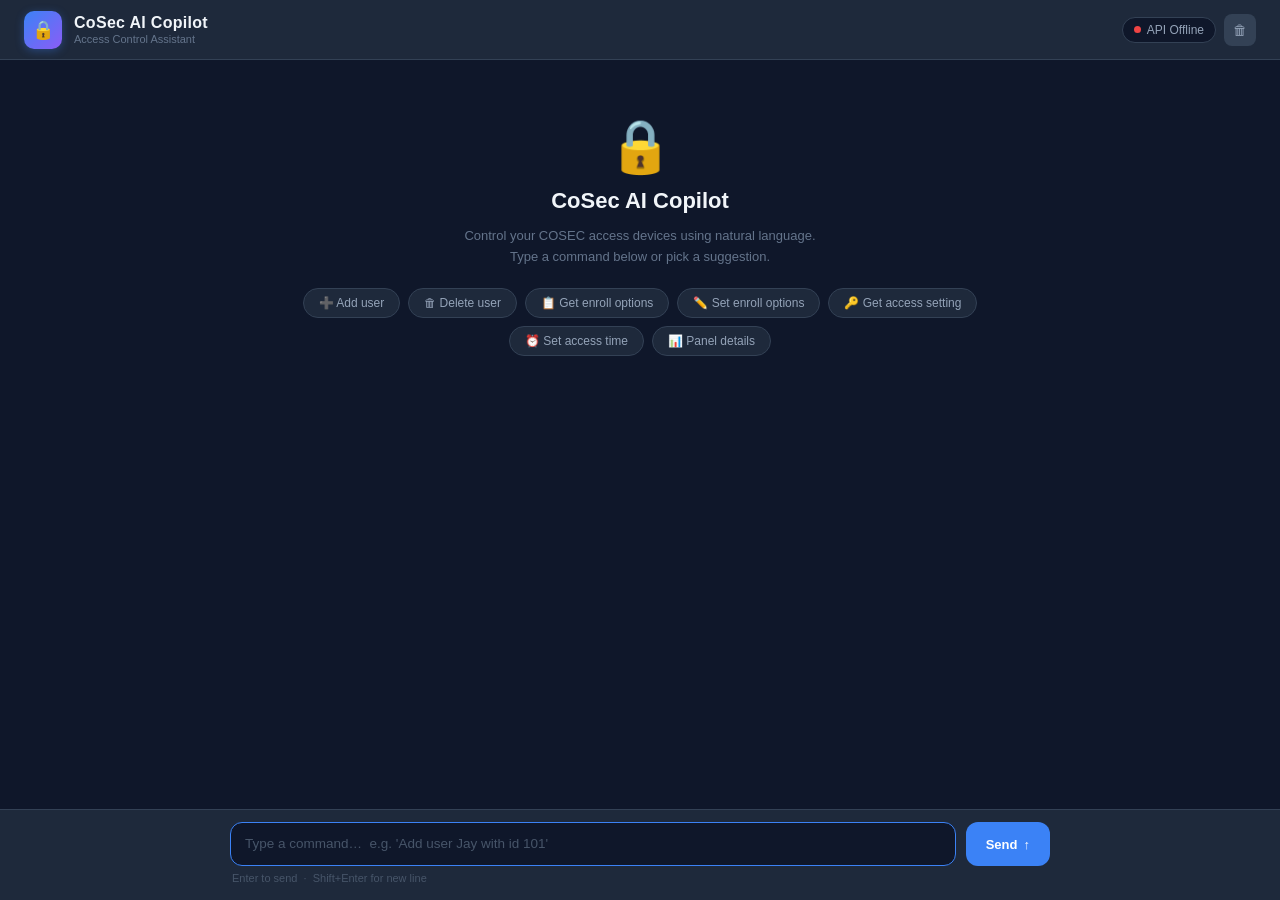
==== frontend/index.html @ 63bb8987 "add fronted logic seperate" ====
<!DOCTYPE html>
<html lang="en">
<head>
  <meta charset="UTF-8" />
  <meta name="viewport" content="width=device-width, initial-scale=1.0" />
  <title>CoSec AI Copilot</title>
  <link rel="stylesheet" href="css/app.css" />
</head>
<body>

<!-- ── HEADER ── -->
<div class="header">
  <div class="header-left">
    <div class="logo">🔒</div>
    <div>
      <div class="header-title">CoSec AI Copilot</div>
      <div class="header-sub">Access Control Assistant</div>
    </div>
  </div>
  <div class="header-right">
    <div class="badge" id="pendingBadge" style="display:none">
      <div class="dot pending-dot"></div>
      <span>Awaiting answer</span>
    </div>
    <div class="badge" id="apiBadge">
      <div class="dot pulse" id="apiDot"></div>
      <span id="apiText">Connecting…</span>
    </div>
    <button class="icon-btn" title="Clear chat" onclick="clearChat()">🗑</button>
  </div>
</div>

<!-- ── CHAT ── -->
<div class="chat-wrap" id="chatWrap">
  <div class="chat-inner" id="chatInner">

    <!-- Welcome screen (removed by ui.js on first message) -->
    <div class="welcome" id="welcome">
      <div class="welcome-icon">🔒</div>
      <div class="welcome-title">CoSec AI Copilot</div>
      <div class="welcome-desc">
        Control your COSEC access devices using natural language.
        Type a command below or pick a suggestion.
      </div>
      <div class="chips">
        <div class="chip" onclick="sendSuggestion('Add user Jay with id 101')">➕ Add user</div>
        <div class="chip" onclick="sendSuggestion('Delete user with id 5')">🗑 Delete user</div>
        <div class="chip" onclick="sendSuggestion('Get enroll options')">📋 Get enroll options</div>
        <div class="chip" onclick="sendSuggestion('Set enroll finger count to 3')">✏️ Set enroll options</div>
        <div class="chip" onclick="sendSuggestion('Get access setting')">🔑 Get access setting</div>
        <div class="chip" onclick="sendSuggestion('Set access setting work start at 9 00')">⏰ Set access time</div>
        <div class="chip" onclick="sendSuggestion('Get panel details')">📊 Panel details</div>
      </div>
    </div>

  </div>
</div>

<!-- ── INPUT ── -->
<div class="input-area">
  <div class="input-inner">
    <div class="pending-banner" id="pendingBanner">
      ⏳ <strong>Follow-up:</strong> type your answer — or type a new command to start fresh
    </div>
    <div class="input-row">
      <div class="textarea-wrap">
        <textarea
          id="inputBox"
          rows="1"
          placeholder="Type a command…  e.g. 'Add user Jay with id 101'"
          onkeydown="handleKey(event)"
          oninput="resize(this)"
        ></textarea>
      </div>
      <button class="send-btn" id="sendBtn" onclick="sendMessage()">
        Send <span>↑</span>
      </button>
    </div>
    <div class="hint-row">
      <span>Enter to send &nbsp;·&nbsp; Shift+Enter for new line</span>
      <span id="charCount"></span>
    </div>
  </div>
</div>

<!-- Load order matters: config → api → ui → app -->
<script src="js/config.js"></script>
<script src="js/api.js"></script>
<script src="js/ui.js"></script>
<script src="js/app.js"></script>

</body>
</html>
---- frontend/css/app.css ----
*, *::before, *::after { margin: 0; padding: 0; box-sizing: border-box; }

:root {
  --bg:       #0f172a;
  --surface:  #1e293b;
  --border:   #334155;
  --muted:    #475569;
  --subtle:   #64748b;
  --text:     #e2e8f0;
  --text-dim: #94a3b8;
  --blue:     #3b82f6;
  --blue-dark:#2563eb;
  --green:    #22c55e;
  --red:      #ef4444;
  --amber:    #f59e0b;
  --orange:   #f97316;
  --purple:   #8b5cf6;
}

body {
  font-family: -apple-system, BlinkMacSystemFont, 'Segoe UI', Roboto, 'Helvetica Neue', sans-serif;
  background: var(--bg);
  color: var(--text);
  height: 100vh;
  display: flex;
  flex-direction: column;
  overflow: hidden;
}

/* ── HEADER ── */
.header {
  background: var(--surface);
  border-bottom: 1px solid var(--border);
  padding: 0 24px;
  height: 60px;
  display: flex;
  align-items: center;
  justify-content: space-between;
  flex-shrink: 0;
  z-index: 10;
}

.header-left { display: flex; align-items: center; gap: 12px; }

.logo {
  width: 38px; height: 38px;
  background: linear-gradient(135deg, var(--blue), var(--purple));
  border-radius: 10px;
  display: flex; align-items: center; justify-content: center;
  font-size: 18px;
  box-shadow: 0 2px 8px rgba(59,130,246,.35);
}

.header-title   { font-size: 16px; font-weight: 700; color: #f1f5f9; letter-spacing: .3px; }
.header-sub     { font-size: 11px; color: var(--subtle); margin-top: 1px; }

.header-right   { display: flex; align-items: center; gap: 8px; }

.badge {
  display: flex; align-items: center; gap: 6px;
  background: var(--bg);
  border: 1px solid var(--border);
  border-radius: 20px;
  padding: 5px 11px;
  font-size: 12px;
  font-weight: 500;
  color: var(--text-dim);
  white-space: nowrap;
}

.dot {
  width: 7px; height: 7px; border-radius: 50%;
  background: var(--green);
  flex-shrink: 0;
}
.dot.pulse { animation: pulse 2s ease-in-out infinite; }
.dot.offline { background: var(--red); animation: none; }
.dot.pending-dot { background: var(--amber); animation: pulse 1.2s ease-in-out infinite; }

@keyframes pulse { 0%,100%{opacity:1} 50%{opacity:.3} }

.icon-btn {
  background: var(--border);
  border: none;
  color: var(--text-dim);
  width: 32px; height: 32px;
  border-radius: 8px;
  cursor: pointer;
  font-size: 14px;
  display: flex; align-items: center; justify-content: center;
  transition: background .15s, color .15s;
}
.icon-btn:hover { background: var(--muted); color: var(--text); }

/* ── CHAT AREA ── */
.chat-wrap {
  flex: 1;
  overflow-y: auto;
  padding: 20px 0;
  display: flex;
  flex-direction: column;
}

.chat-wrap::-webkit-scrollbar { width: 4px; }
.chat-wrap::-webkit-scrollbar-track { background: transparent; }
.chat-wrap::-webkit-scrollbar-thumb { background: var(--border); border-radius: 2px; }

.chat-inner {
  width: 100%;
  max-width: 820px;
  margin: 0 auto;
  padding: 0 20px;
  display: flex;
  flex-direction: column;
  gap: 14px;
}

/* ── WELCOME ── */
.welcome {
  flex: 1;
  display: flex;
  flex-direction: column;
  align-items: center;
  justify-content: center;
  text-align: center;
  padding: 40px 20px;
  gap: 12px;
}

.welcome-icon { font-size: 52px; line-height: 1; margin-bottom: 4px; }
.welcome-title { font-size: 22px; font-weight: 700; color: #f1f5f9; }
.welcome-desc  { font-size: 13px; color: var(--subtle); max-width: 380px; line-height: 1.6; }

.chips { display: flex; flex-wrap: wrap; gap: 8px; justify-content: center; margin-top: 8px; }

.chip {
  background: var(--surface);
  border: 1px solid var(--border);
  border-radius: 20px;
  padding: 7px 15px;
  font-size: 12px;
  color: var(--text-dim);
  cursor: pointer;
  transition: all .2s;
  user-select: none;
}
.chip:hover { border-color: var(--blue); color: var(--blue); background: rgba(59,130,246,.08); }

/* ── MESSAGES ── */
.msg-row {
  display: flex;
  gap: 10px;
  animation: fadeUp .2s ease;
}
@keyframes fadeUp { from{opacity:0;transform:translateY(8px)} to{opacity:1;transform:none} }

.msg-row.user { flex-direction: row-reverse; align-self: flex-end; max-width: 75%; }
.msg-row.bot  { align-self: flex-start; max-width: 85%; }

.av {
  width: 32px; height: 32px; border-radius: 9px;
  flex-shrink: 0; display: flex; align-items: center;
  justify-content: center; font-size: 15px; font-weight: 700;
  align-self: flex-end;
}
.av.bot  { background: linear-gradient(135deg, var(--blue), var(--purple)); box-shadow: 0 2px 6px rgba(59,130,246,.3); }
.av.user { background: var(--border); color: var(--text-dim); font-size: 12px; }

.msg-body { display: flex; flex-direction: column; gap: 3px; min-width: 0; }

.bubble {
  padding: 10px 14px;
  border-radius: 14px;
  font-size: 13.5px;
  line-height: 1.65;
  word-break: break-word;
}

.bubble.user {
  background: var(--blue);
  color: #fff;
  border-bottom-right-radius: 4px;
}

.bubble.bot {
  background: var(--surface);
  color: var(--text);
  border: 1px solid var(--border);
  border-bottom-left-radius: 4px;
}

.bubble.bot.success         { border-left: 3px solid var(--green); }
.bubble.bot.error           { border-left: 3px solid var(--red); }
.bubble.bot.need_input      { border-left: 3px solid var(--amber); }
.bubble.bot.partial_success { border-left: 3px solid var(--orange); }

.ts { font-size: 10.5px; color: var(--muted); padding: 0 2px; }
.msg-row.user .ts { text-align: right; }

/* API pill */
.api-row { display: flex; flex-wrap: wrap; gap: 6px; margin-top: 7px; }

.api-pill {
  display: inline-flex; align-items: center; gap: 5px;
  background: var(--bg);
  border: 1px solid var(--border);
  border-radius: 6px;
  padding: 3px 8px;
  font-size: 11px;
  font-family: 'SF Mono', 'Fira Code', 'Courier New', monospace;
  color: var(--subtle);
  word-break: break-all;
}
.api-pill.mock { border-color: rgba(245,158,11,.4); color: var(--amber); }
.api-pill.real { border-color: rgba(34,197,94,.4);  color: var(--green); }

/* Missing fields */
.missing-row { display: flex; flex-wrap: wrap; gap: 5px; margin-top: 6px; align-items: center; }
.missing-label { font-size: 11px; color: var(--subtle); }
.field-tag {
  background: var(--bg);
  border: 1px solid var(--border);
  border-radius: 4px;
  padding: 1px 7px;
  font-family: 'SF Mono','Fira Code','Courier New',monospace;
  font-size: 11px;
  color: var(--amber);
}

/* Typing indicator */
.typing-row { align-self: flex-start; display: flex; gap: 10px; }
.typing-bubble {
  background: var(--surface);
  border: 1px solid var(--border);
  border-radius: 14px;
  border-bottom-left-radius: 4px;
  padding: 12px 16px;
  display: flex; gap: 5px; align-items: center;
}
.tdot {
  width: 6px; height: 6px; border-radius: 50%;
  background: var(--subtle);
  animation: tdot 1.2s infinite;
}
.tdot:nth-child(2) { animation-delay: .2s; }
.tdot:nth-child(3) { animation-delay: .4s; }
@keyframes tdot { 0%,60%,100%{transform:translateY(0)} 30%{transform:translateY(-5px)} }

/* Date separator */
.date-sep {
  text-align: center;
  font-size: 11px;
  color: var(--muted);
  position: relative;
  margin: 4px 0;
}
.date-sep::before, .date-sep::after {
  content: '';
  position: absolute;
  top: 50%;
  width: calc(50% - 52px);
  height: 1px;
  background: var(--border);
}
.date-sep::before { left: 0; }
.date-sep::after  { right: 0; }

/* ── PENDING BANNER ── */
.pending-banner {
  display: none;
  align-items: center;
  gap: 8px;
  background: rgba(245,158,11,.08);
  border: 1px solid rgba(245,158,11,.25);
  border-radius: 8px;
  padding: 7px 14px;
  font-size: 12px;
  color: var(--amber);
  margin-bottom: 8px;
}
.pending-banner.visible { display: flex; }

/* ── INPUT AREA ── */
.input-area {
  background: var(--surface);
  border-top: 1px solid var(--border);
  padding: 12px 20px 16px;
  flex-shrink: 0;
}

.input-inner {
  max-width: 820px;
  margin: 0 auto;
}

.input-row {
  display: flex;
  gap: 10px;
  align-items: flex-end;
}

.textarea-wrap { flex: 1; position: relative; }

textarea {
  width: 100%;
  background: var(--bg);
  border: 1px solid var(--border);
  border-radius: 12px;
  padding: 11px 14px;
  color: var(--text);
  font-size: 13.5px;
  font-family: inherit;
  resize: none;
  outline: none;
  min-height: 44px;
  max-height: 120px;
  line-height: 1.5;
  transition: border-color .2s;
  display: block;
}
textarea:focus { border-color: var(--blue); }
textarea::placeholder { color: var(--muted); }

.send-btn {
  background: var(--blue);
  color: #fff;
  border: none;
  border-radius: 12px;
  padding: 0 20px;
  height: 44px;
  font-size: 13px;
  font-weight: 600;
  cursor: pointer;
  white-space: nowrap;
  transition: background .15s, transform .1s, box-shadow .15s;
  display: flex; align-items: center; gap: 6px;
  flex-shrink: 0;
}
.send-btn:hover:not(:disabled) {
  background: var(--blue-dark);
  box-shadow: 0 4px 14px rgba(59,130,246,.35);
  transform: translateY(-1px);
}
.send-btn:disabled { opacity: .45; cursor: not-allowed; transform: none; box-shadow: none; }

.hint-row {
  display: flex;
  justify-content: space-between;
  margin-top: 6px;
  padding: 0 2px;
  font-size: 11px;
  color: var(--muted);
}
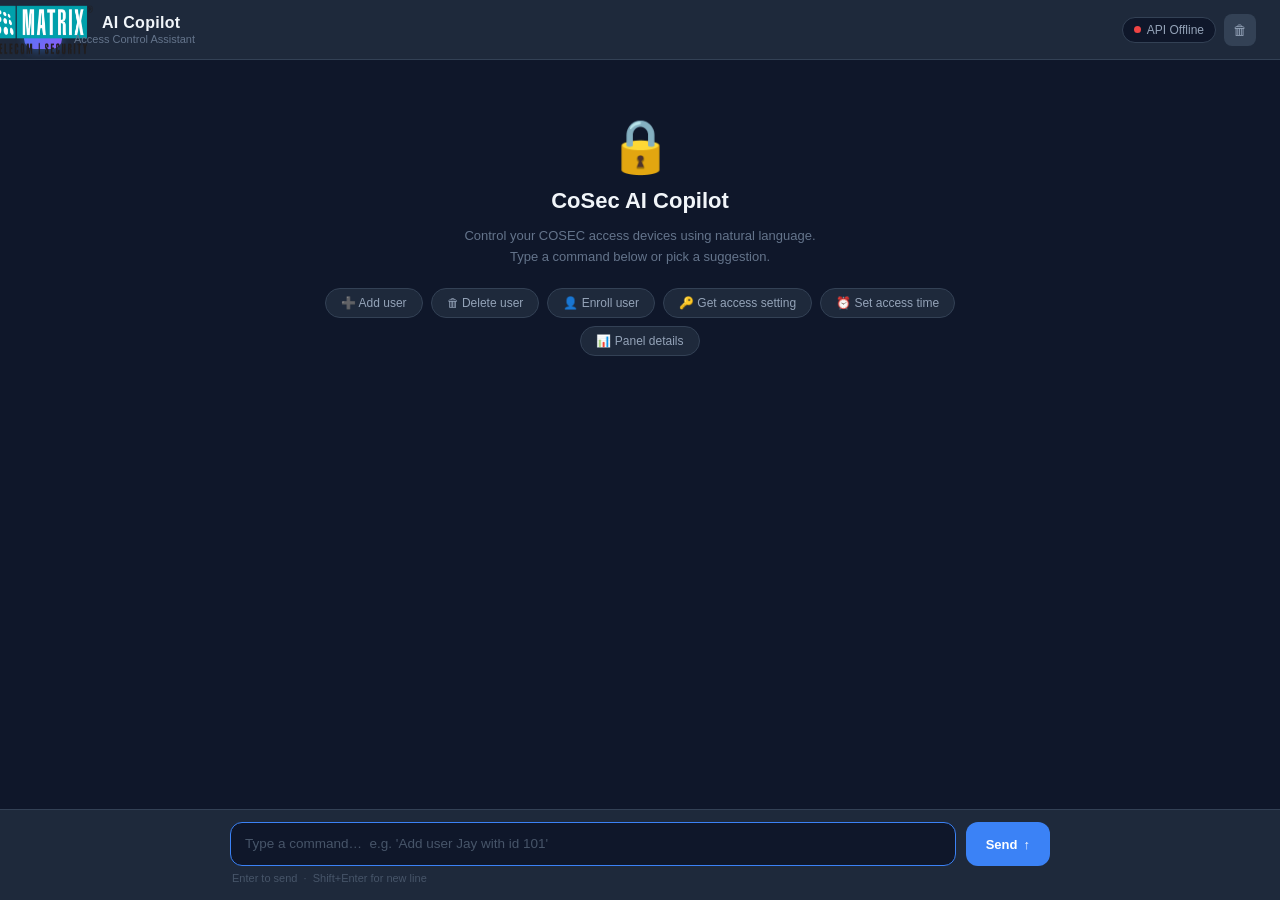
==== commit 5fee8e83: "add enroll option logic" ====
--- a/frontend/index.html
+++ b/frontend/index.html
@@ -11,9 +11,11 @@
 <!-- ── HEADER ── -->
 <div class="header">
   <div class="header-left">
-    <div class="logo">🔒</div>
+    <div class="logo">
+      <img src="./public/Matrix-ComSec_Logo (1).png" alt="" width="100" height="50">
+    </div>
     <div>
-      <div class="header-title">CoSec AI Copilot</div>
+      <div class="header-title">&nbsp;&nbsp;&nbsp;&nbsp;&nbsp;&nbsp;AI Copilot</div>
       <div class="header-sub">Access Control Assistant</div>
     </div>
   </div>
@@ -45,8 +47,7 @@
       <div class="chips">
         <div class="chip" onclick="sendSuggestion('Add user Jay with id 101')">➕ Add user</div>
         <div class="chip" onclick="sendSuggestion('Delete user with id 5')">🗑 Delete user</div>
-        <div class="chip" onclick="sendSuggestion('Get enroll options')">📋 Get enroll options</div>
-        <div class="chip" onclick="sendSuggestion('Set enroll finger count to 3')">✏️ Set enroll options</div>
+        <div class="chip" onclick="sendSuggestion('Enroll user 5 on door 1')">👤 Enroll user</div>
         <div class="chip" onclick="sendSuggestion('Get access setting')">🔑 Get access setting</div>
         <div class="chip" onclick="sendSuggestion('Set access setting work start at 9 00')">⏰ Set access time</div>
         <div class="chip" onclick="sendSuggestion('Get panel details')">📊 Panel details</div>
@@ -84,10 +85,10 @@
 </div>
 
 <!-- Load order matters: config → api → ui → app -->
-<script src="js/config.js"></script>
-<script src="js/api.js"></script>
-<script src="js/ui.js"></script>
-<script src="js/app.js"></script>
+<script src="js/config.js?v=4"></script>
+<script src="js/api.js?v=4"></script>
+<script src="js/ui.js?v=4"></script>
+<script src="js/app.js?v=4"></script>
 
 </body>
 </html>
--- a/frontend/css/app.css
+++ b/frontend/css/app.css
@@ -197,22 +197,101 @@
 .ts { font-size: 10.5px; color: var(--muted); padding: 0 2px; }
 .msg-row.user .ts { text-align: right; }
 
-/* API pill */
-.api-row { display: flex; flex-wrap: wrap; gap: 6px; margin-top: 7px; }
-
-.api-pill {
-  display: inline-flex; align-items: center; gap: 5px;
-  background: var(--bg);
-  border: 1px solid var(--border);
-  border-radius: 6px;
-  padding: 3px 8px;
+/* ── API Response Panel ── */
+.resp-panel {
+  margin-top: 10px;
+  border: 1px solid var(--border);
+  border-radius: 8px;
+  overflow: hidden;
+}
+.resp-panel.mock { border-color: rgba(245,158,11,.35); }
+.resp-panel.real { border-color: rgba(34,197,94,.35); }
+
+.resp-header {
+  display: flex;
+  align-items: center;
+  gap: 8px;
+  padding: 6px 10px;
+  background: rgba(0,0,0,.25);
+  flex-wrap: wrap;
+}
+
+.resp-badge {
+  font-size: 10.5px;
+  font-weight: 600;
+  padding: 2px 7px;
+  border-radius: 4px;
+  white-space: nowrap;
+  font-family: 'SF Mono','Fira Code','Courier New',monospace;
+}
+.resp-badge.mock { background: rgba(245,158,11,.15); color: var(--amber); }
+.resp-badge.real { background: rgba(34,197,94,.15);  color: var(--green); }
+
+.resp-url {
+  flex: 1;
+  font-family: 'SF Mono','Fira Code','Courier New',monospace;
   font-size: 11px;
-  font-family: 'SF Mono', 'Fira Code', 'Courier New', monospace;
-  color: var(--subtle);
+  color: var(--text-dim);
   word-break: break-all;
-}
-.api-pill.mock { border-color: rgba(245,158,11,.4); color: var(--amber); }
-.api-pill.real { border-color: rgba(34,197,94,.4);  color: var(--green); }
+  min-width: 0;
+}
+
+.resp-status {
+  font-size: 10.5px;
+  font-weight: 700;
+  padding: 2px 6px;
+  border-radius: 4px;
+  font-family: 'SF Mono','Fira Code','Courier New',monospace;
+  white-space: nowrap;
+}
+.resp-status.ok  { background: rgba(34,197,94,.15); color: var(--green); }
+.resp-status.err { background: rgba(239,68,68,.15); color: var(--red); }
+
+.resp-body { background: rgba(0,0,0,.15); }
+
+.resp-toolbar {
+  display: flex;
+  align-items: center;
+  justify-content: space-between;
+  padding: 5px 10px;
+  border-top: 1px solid rgba(255,255,255,.04);
+  border-bottom: 1px solid rgba(255,255,255,.04);
+}
+
+.resp-label {
+  font-size: 10px;
+  color: var(--muted);
+  font-weight: 600;
+  letter-spacing: .5px;
+  text-transform: uppercase;
+}
+
+.copy-btn {
+  background: var(--border);
+  border: none;
+  color: var(--text-dim);
+  padding: 3px 9px;
+  border-radius: 5px;
+  font-size: 11px;
+  cursor: pointer;
+  font-family: inherit;
+  transition: background .15s, color .15s;
+}
+.copy-btn:hover { background: var(--muted); color: var(--text); }
+
+.resp-pre {
+  margin: 0;
+  padding: 10px 12px;
+  font-family: 'SF Mono','Fira Code','Courier New',monospace;
+  font-size: 11.5px;
+  color: var(--text-dim);
+  white-space: pre-wrap;
+  word-break: break-all;
+  max-height: 220px;
+  overflow-y: auto;
+}
+.resp-pre::-webkit-scrollbar { width: 4px; }
+.resp-pre::-webkit-scrollbar-thumb { background: var(--border); border-radius: 2px; }
 
 /* Missing fields */
 .missing-row { display: flex; flex-wrap: wrap; gap: 5px; margin-top: 6px; align-items: center; }
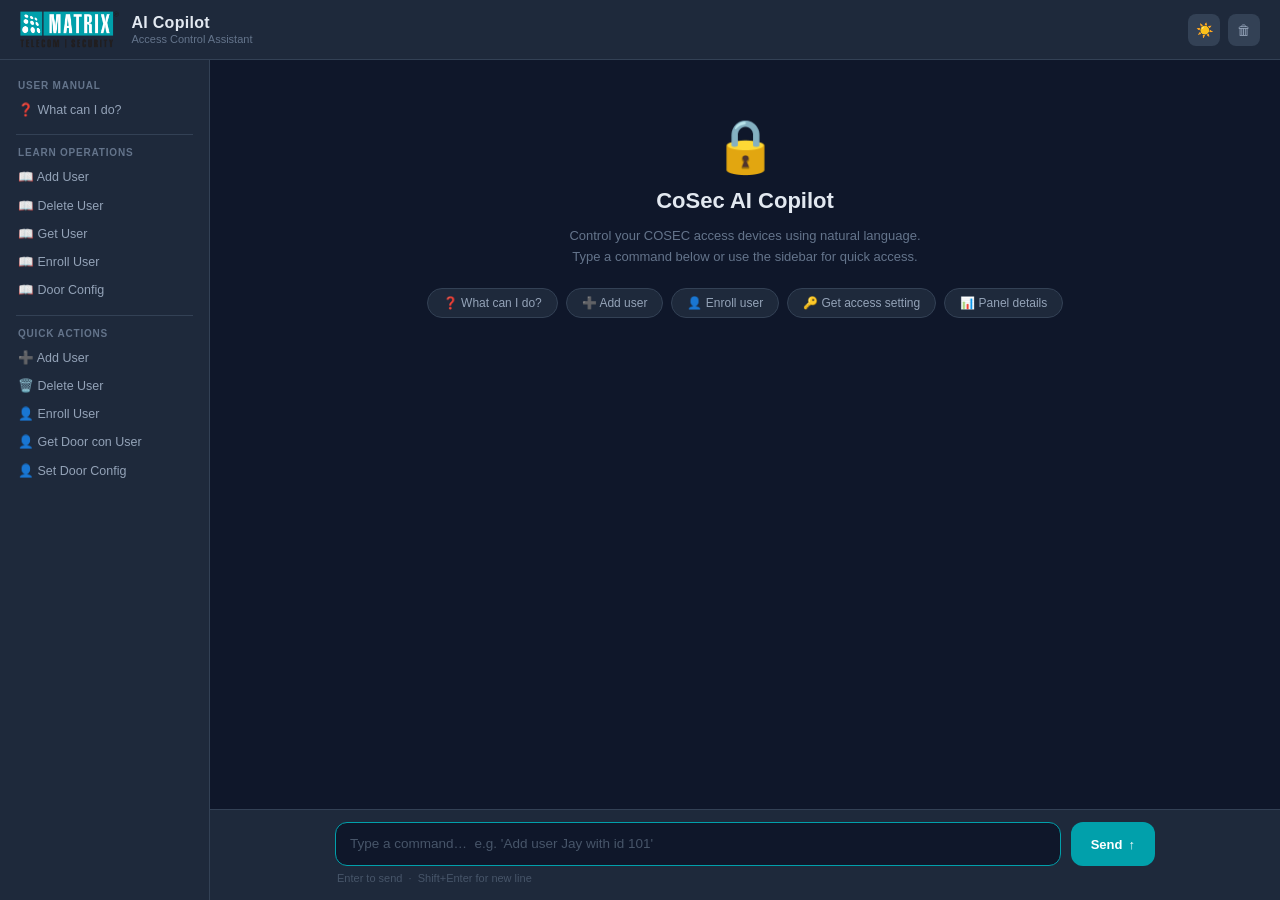
==== commit 12d589fa: "improve UI" ====
--- a/frontend/index.html
+++ b/frontend/index.html
@@ -1,21 +1,20 @@
 <!DOCTYPE html>
-<html lang="en">
+<html lang="en" data-theme="dark">
 <head>
   <meta charset="UTF-8" />
   <meta name="viewport" content="width=device-width, initial-scale=1.0" />
   <title>CoSec AI Copilot</title>
-  <link rel="stylesheet" href="css/app.css" />
+  <link rel="icon" href="./public/Matrix-ComSec_Logo (1).png" type="image/png">
+  <link rel="stylesheet" href="css/app.css?v=7" />
 </head>
 <body>
 
 <!-- ── HEADER ── -->
 <div class="header">
   <div class="header-left">
-    <div class="logo">
-      <img src="./public/Matrix-ComSec_Logo (1).png" alt="" width="100" height="50">
-    </div>
+    <img class="logo-img" src="./public/Matrix-ComSec_Logo (1).png" alt="Matrix ComSec" />
     <div>
-      <div class="header-title">&nbsp;&nbsp;&nbsp;&nbsp;&nbsp;&nbsp;AI Copilot</div>
+      <div class="header-title">AI Copilot</div>
       <div class="header-sub">Access Control Assistant</div>
     </div>
   </div>
@@ -24,71 +23,112 @@
       <div class="dot pending-dot"></div>
       <span>Awaiting answer</span>
     </div>
-    <div class="badge" id="apiBadge">
-      <div class="dot pulse" id="apiDot"></div>
-      <span id="apiText">Connecting…</span>
-    </div>
+    <button class="icon-btn" id="themeToggle" title="Toggle light/dark mode" onclick="toggleTheme()">☀️</button>
     <button class="icon-btn" title="Clear chat" onclick="clearChat()">🗑</button>
   </div>
 </div>
 
-<!-- ── CHAT ── -->
-<div class="chat-wrap" id="chatWrap">
-  <div class="chat-inner" id="chatInner">
+<!-- ── MAIN AREA ── -->
+<div class="main-area">
 
-    <!-- Welcome screen (removed by ui.js on first message) -->
-    <div class="welcome" id="welcome">
-      <div class="welcome-icon">🔒</div>
-      <div class="welcome-title">CoSec AI Copilot</div>
-      <div class="welcome-desc">
-        Control your COSEC access devices using natural language.
-        Type a command below or pick a suggestion.
-      </div>
-      <div class="chips">
-        <div class="chip" onclick="sendSuggestion('Add user Jay with id 101')">➕ Add user</div>
-        <div class="chip" onclick="sendSuggestion('Delete user with id 5')">🗑 Delete user</div>
-        <div class="chip" onclick="sendSuggestion('Enroll user 5 on door 1')">👤 Enroll user</div>
-        <div class="chip" onclick="sendSuggestion('Get access setting')">🔑 Get access setting</div>
-        <div class="chip" onclick="sendSuggestion('Set access setting work start at 9 00')">⏰ Set access time</div>
-        <div class="chip" onclick="sendSuggestion('Get panel details')">📊 Panel details</div>
+  <!-- ── SIDEBAR ── -->
+  <div class="sidebar" id="sidebar">
+
+    <div class="sb-section">
+      <div class="sb-section-title">User Manual</div>
+      <button class="sb-btn" onclick="sendSuggestion('What can I do?')">❓ What can I do?</button>
+    </div>
+
+    <div class="sb-divider"></div>
+
+    <div class="sb-section">
+      <div class="sb-section-title">Learn Operations</div>
+      <button class="sb-btn" onclick="sendSuggestion('What is add user?')">📖 Add User</button>
+      <button class="sb-btn" onclick="sendSuggestion('What is delete user?')">📖 Delete User</button>
+      <button class="sb-btn" onclick="sendSuggestion('What is get user?')">📖 Get User</button>
+      <button class="sb-btn" onclick="sendSuggestion('What is enroll user?')">📖 Enroll User</button>
+      <button class="sb-btn" onclick="sendSuggestion('What is door configuration?')">📖 Door Config</button>
+    </div>
+
+ 
+
+    <div class="sb-divider"></div>
+
+    <div class="sb-section">
+      <div class="sb-section-title">Quick Actions</div>
+      <button class="sb-btn" onclick="sendSuggestion('Add user Jay with id 101')">➕ Add User</button>
+      <button class="sb-btn" onclick="sendSuggestion('Delete user with id 5')">🗑️ Delete User</button>
+      <button class="sb-btn" onclick="sendSuggestion('Enroll user 5 on door 1')">👤 Enroll User</button>
+      <button class="sb-btn" onclick="sendSuggestion('Get door configuration with pid 1')">👤 Get Door con User</button>
+      <button class="sb-btn" onclick="sendSuggestion('Set door configuration door name argo and door-type argo face/vega , ip adress 192.168.103.184 and mac address 00:1b:09:16:23:24')">👤 Set Door Config</button>
+      
+    </div>
+
+  </div>
+
+  <!-- ── CHAT PANEL ── -->
+  <div class="chat-panel">
+
+    <!-- ── CHAT ── -->
+    <div class="chat-wrap" id="chatWrap">
+      <div class="chat-inner" id="chatInner">
+
+        <!-- Welcome screen (removed by ui.js on first message) -->
+        <div class="welcome" id="welcome">
+          <div class="welcome-icon">🔒</div>
+          <div class="welcome-title">CoSec AI Copilot</div>
+          <div class="welcome-desc">
+            Control your COSEC access devices using natural language.
+            Type a command below or use the sidebar for quick access.
+          </div>
+          <div class="chips">
+            <div class="chip" onclick="sendSuggestion('What can I do?')">❓ What can I do?</div>
+            <div class="chip" onclick="sendSuggestion('Add user Jay with id 101')">➕ Add user</div>
+            <div class="chip" onclick="sendSuggestion('Enroll user 5 on door 1')">👤 Enroll user</div>
+            <div class="chip" onclick="sendSuggestion('Get access setting')">🔑 Get access setting</div>
+            <div class="chip" onclick="sendSuggestion('Get panel details')">📊 Panel details</div>
+          </div>
+        </div>
+
       </div>
     </div>
 
-  </div>
-</div>
+    <!-- ── INPUT ── -->
+    <div class="input-area">
+      <div class="input-inner">
+        <div class="pending-banner" id="pendingBanner">
+          ⏳ <strong>Follow-up:</strong> type your answer — or type a new command to start fresh
+        </div>
+        <div class="input-row">
+          <div class="textarea-wrap">
+            <textarea
+              id="inputBox"
+              rows="1"
+              placeholder="Type a command…  e.g. 'Add user Jay with id 101'"
+              onkeydown="handleKey(event)"
+              oninput="resize(this)"
+            ></textarea>
+          </div>
+          <button class="send-btn" id="sendBtn" onclick="sendMessage()">
+            Send <span>↑</span>
+          </button>
+        </div>
+        <div class="hint-row">
+          <span>Enter to send &nbsp;·&nbsp; Shift+Enter for new line</span>
+          <span id="charCount"></span>
+        </div>
+      </div>
+    </div>
 
-<!-- ── INPUT ── -->
-<div class="input-area">
-  <div class="input-inner">
-    <div class="pending-banner" id="pendingBanner">
-      ⏳ <strong>Follow-up:</strong> type your answer — or type a new command to start fresh
-    </div>
-    <div class="input-row">
-      <div class="textarea-wrap">
-        <textarea
-          id="inputBox"
-          rows="1"
-          placeholder="Type a command…  e.g. 'Add user Jay with id 101'"
-          onkeydown="handleKey(event)"
-          oninput="resize(this)"
-        ></textarea>
-      </div>
-      <button class="send-btn" id="sendBtn" onclick="sendMessage()">
-        Send <span>↑</span>
-      </button>
-    </div>
-    <div class="hint-row">
-      <span>Enter to send &nbsp;·&nbsp; Shift+Enter for new line</span>
-      <span id="charCount"></span>
-    </div>
-  </div>
-</div>
+  </div><!-- /.chat-panel -->
+
+</div><!-- /.main-area -->
 
 <!-- Load order matters: config → api → ui → app -->
-<script src="js/config.js?v=4"></script>
-<script src="js/api.js?v=4"></script>
-<script src="js/ui.js?v=4"></script>
-<script src="js/app.js?v=4"></script>
+<script src="js/config.js?v=7"></script>
+<script src="js/api.js?v=7"></script>
+<script src="js/ui.js?v=7"></script>
+<script src="js/app.js?v=7"></script>
 
 </body>
 </html>
--- a/frontend/css/app.css
+++ b/frontend/css/app.css
@@ -1,20 +1,35 @@
 *, *::before, *::after { margin: 0; padding: 0; box-sizing: border-box; }
 
 :root {
-  --bg:       #0f172a;
-  --surface:  #1e293b;
-  --border:   #334155;
-  --muted:    #475569;
+  --bg:           #0f172a;
+  --surface:      #1e293b;
+  --border:       #334155;
+  --muted:        #475569;
+  --subtle:       #64748b;
+  --text:         #e2e8f0;
+  --text-dim:     #94a3b8;
+
+  --primary:      #01a0ab;
+  --primary-dark: #018a94;
+  --primary-glow: rgba(1,160,171,.35);
+
+  --blue:         #3b82f6;
+  --blue-dark:    #2563eb;
+  --green:        #22c55e;
+  --red:          #ef4444;
+  --amber:        #f59e0b;
+  --orange:       #f97316;
+  --purple:       #8b5cf6;
+}
+
+[data-theme="light"] {
+  --bg:       #f0f4f8;
+  --surface:  #ffffff;
+  --border:   #dde3ec;
+  --muted:    #94a3b8;
   --subtle:   #64748b;
-  --text:     #e2e8f0;
-  --text-dim: #94a3b8;
-  --blue:     #3b82f6;
-  --blue-dark:#2563eb;
-  --green:    #22c55e;
-  --red:      #ef4444;
-  --amber:    #f59e0b;
-  --orange:   #f97316;
-  --purple:   #8b5cf6;
+  --text:     #1e293b;
+  --text-dim: #475569;
 }
 
 body {
@@ -31,7 +46,7 @@
 .header {
   background: var(--surface);
   border-bottom: 1px solid var(--border);
-  padding: 0 24px;
+  padding: 0 20px;
   height: 60px;
   display: flex;
   align-items: center;
@@ -42,19 +57,18 @@
 
 .header-left { display: flex; align-items: center; gap: 12px; }
 
-.logo {
-  width: 38px; height: 38px;
-  background: linear-gradient(135deg, var(--blue), var(--purple));
-  border-radius: 10px;
-  display: flex; align-items: center; justify-content: center;
-  font-size: 18px;
-  box-shadow: 0 2px 8px rgba(59,130,246,.35);
-}
-
-.header-title   { font-size: 16px; font-weight: 700; color: #f1f5f9; letter-spacing: .3px; }
-.header-sub     { font-size: 11px; color: var(--subtle); margin-top: 1px; }
-
-.header-right   { display: flex; align-items: center; gap: 8px; }
+.logo-img {
+  height: 38px;
+  width: auto;
+  max-width: 120px;
+  object-fit: contain;
+  display: block;
+}
+
+.header-title { font-size: 16px; font-weight: 700; color: var(--text); letter-spacing: .3px; }
+.header-sub   { font-size: 11px; color: var(--subtle); margin-top: 1px; }
+
+.header-right { display: flex; align-items: center; gap: 8px; }
 
 .badge {
   display: flex; align-items: center; gap: 6px;
@@ -68,13 +82,9 @@
   white-space: nowrap;
 }
 
-.dot {
-  width: 7px; height: 7px; border-radius: 50%;
-  background: var(--green);
-  flex-shrink: 0;
-}
-.dot.pulse { animation: pulse 2s ease-in-out infinite; }
-.dot.offline { background: var(--red); animation: none; }
+.dot { width: 7px; height: 7px; border-radius: 50%; background: var(--green); flex-shrink: 0; }
+.dot.pulse       { animation: pulse 2s ease-in-out infinite; }
+.dot.offline     { background: var(--red); animation: none; }
 .dot.pending-dot { background: var(--amber); animation: pulse 1.2s ease-in-out infinite; }
 
 @keyframes pulse { 0%,100%{opacity:1} 50%{opacity:.3} }
@@ -92,6 +102,77 @@
 }
 .icon-btn:hover { background: var(--muted); color: var(--text); }
 
+/* ── MAIN AREA (sidebar + chat panel) ── */
+.main-area {
+  flex: 1;
+  display: flex;
+  overflow: hidden;
+}
+
+/* ── SIDEBAR ── */
+.sidebar {
+  width: 210px;
+  flex-shrink: 0;
+  background: var(--surface);
+  border-right: 1px solid var(--border);
+  overflow-y: auto;
+  padding: 14px 8px 20px;
+  display: flex;
+  flex-direction: column;
+}
+
+.sidebar::-webkit-scrollbar { width: 3px; }
+.sidebar::-webkit-scrollbar-track { background: transparent; }
+.sidebar::-webkit-scrollbar-thumb { background: var(--border); border-radius: 2px; }
+
+.sb-section { margin-bottom: 4px; }
+
+.sb-section-title {
+  font-size: 10px;
+  font-weight: 700;
+  text-transform: uppercase;
+  letter-spacing: 0.8px;
+  color: var(--subtle);
+  padding: 6px 10px 5px;
+}
+
+.sb-btn {
+  display: flex;
+  align-items: center;
+  gap: 7px;
+  width: 100%;
+  background: transparent;
+  border: none;
+  border-radius: 7px;
+  padding: 6px 10px;
+  font-size: 12.5px;
+  color: var(--text-dim);
+  cursor: pointer;
+  text-align: left;
+  font-family: inherit;
+  transition: background .15s, color .15s;
+  line-height: 1.3;
+}
+.sb-btn:hover {
+  background: rgba(1,160,171,.12);
+  color: var(--primary);
+}
+
+.sb-divider {
+  height: 1px;
+  background: var(--border);
+  margin: 6px 8px;
+}
+
+/* ── CHAT PANEL ── */
+.chat-panel {
+  flex: 1;
+  display: flex;
+  flex-direction: column;
+  overflow: hidden;
+  min-width: 0;
+}
+
 /* ── CHAT AREA ── */
 .chat-wrap {
   flex: 1;
@@ -127,8 +208,8 @@
   gap: 12px;
 }
 
-.welcome-icon { font-size: 52px; line-height: 1; margin-bottom: 4px; }
-.welcome-title { font-size: 22px; font-weight: 700; color: #f1f5f9; }
+.welcome-icon  { font-size: 52px; line-height: 1; margin-bottom: 4px; }
+.welcome-title { font-size: 22px; font-weight: 700; color: var(--text); }
 .welcome-desc  { font-size: 13px; color: var(--subtle); max-width: 380px; line-height: 1.6; }
 
 .chips { display: flex; flex-wrap: wrap; gap: 8px; justify-content: center; margin-top: 8px; }
@@ -144,7 +225,7 @@
   transition: all .2s;
   user-select: none;
 }
-.chip:hover { border-color: var(--blue); color: var(--blue); background: rgba(59,130,246,.08); }
+.chip:hover { border-color: var(--primary); color: var(--primary); background: rgba(1,160,171,.08); }
 
 /* ── MESSAGES ── */
 .msg-row {
@@ -163,7 +244,7 @@
   justify-content: center; font-size: 15px; font-weight: 700;
   align-self: flex-end;
 }
-.av.bot  { background: linear-gradient(135deg, var(--blue), var(--purple)); box-shadow: 0 2px 6px rgba(59,130,246,.3); }
+.av.bot  { background: linear-gradient(135deg, var(--primary), #8b5cf6); box-shadow: 0 2px 6px var(--primary-glow); }
 .av.user { background: var(--border); color: var(--text-dim); font-size: 12px; }
 
 .msg-body { display: flex; flex-direction: column; gap: 3px; min-width: 0; }
@@ -174,10 +255,11 @@
   font-size: 13.5px;
   line-height: 1.65;
   word-break: break-word;
+  white-space: pre-wrap;
 }
 
 .bubble.user {
-  background: var(--blue);
+  background: var(--primary);
   color: #fff;
   border-bottom-right-radius: 4px;
 }
@@ -212,7 +294,7 @@
   align-items: center;
   gap: 8px;
   padding: 6px 10px;
-  background: rgba(0,0,0,.25);
+  background: rgba(0,0,0,.2);
   flex-wrap: wrap;
 }
 
@@ -247,15 +329,15 @@
 .resp-status.ok  { background: rgba(34,197,94,.15); color: var(--green); }
 .resp-status.err { background: rgba(239,68,68,.15); color: var(--red); }
 
-.resp-body { background: rgba(0,0,0,.15); }
+.resp-body { background: rgba(0,0,0,.12); }
 
 .resp-toolbar {
   display: flex;
   align-items: center;
   justify-content: space-between;
   padding: 5px 10px;
-  border-top: 1px solid rgba(255,255,255,.04);
-  border-bottom: 1px solid rgba(255,255,255,.04);
+  border-top: 1px solid var(--border);
+  border-bottom: 1px solid var(--border);
 }
 
 .resp-label {
@@ -397,11 +479,11 @@
   transition: border-color .2s;
   display: block;
 }
-textarea:focus { border-color: var(--blue); }
+textarea:focus { border-color: var(--primary); }
 textarea::placeholder { color: var(--muted); }
 
 .send-btn {
-  background: var(--blue);
+  background: var(--primary);
   color: #fff;
   border: none;
   border-radius: 12px;
@@ -416,8 +498,8 @@
   flex-shrink: 0;
 }
 .send-btn:hover:not(:disabled) {
-  background: var(--blue-dark);
-  box-shadow: 0 4px 14px rgba(59,130,246,.35);
+  background: var(--primary-dark);
+  box-shadow: 0 4px 14px var(--primary-glow);
   transform: translateY(-1px);
 }
 .send-btn:disabled { opacity: .45; cursor: not-allowed; transform: none; box-shadow: none; }
@@ -430,3 +512,169 @@
   font-size: 11px;
   color: var(--muted);
 }
+
+/* ── Chatbot help card ── */
+.ch-card {
+  display: flex;
+  flex-direction: column;
+  gap: 2px;
+  width: 100%;
+}
+
+.ch-title {
+  font-size: 13.5px;
+  font-weight: 700;
+  color: var(--text);
+  padding-bottom: 8px;
+  margin-bottom: 4px;
+  border-bottom: 1px solid var(--border);
+}
+
+.ch-desc {
+  font-size: 12.5px;
+  color: var(--text-dim);
+  line-height: 1.6;
+  margin-bottom: 4px;
+}
+
+.ch-group-label {
+  font-size: 10.5px;
+  font-weight: 700;
+  text-transform: uppercase;
+  letter-spacing: 0.6px;
+  color: var(--blue);
+  margin-top: 10px;
+  margin-bottom: 3px;
+  padding-left: 4px;
+}
+
+.ch-op-row {
+  display: flex;
+  align-items: baseline;
+  gap: 10px;
+  padding: 3px 6px;
+  border-radius: 5px;
+  transition: background 0.12s;
+}
+.ch-op-row:hover { background: rgba(255,255,255,0.04); }
+
+.ch-op-name {
+  font-size: 12.5px;
+  font-weight: 500;
+  color: var(--text);
+  min-width: 190px;
+  flex-shrink: 0;
+}
+
+.ch-op-desc {
+  font-size: 12px;
+  color: var(--text-dim);
+  line-height: 1.4;
+}
+
+.ch-section-label {
+  font-size: 10.5px;
+  font-weight: 700;
+  text-transform: uppercase;
+  letter-spacing: 0.6px;
+  color: var(--subtle);
+  margin-top: 10px;
+  margin-bottom: 3px;
+  padding-left: 4px;
+}
+.ch-req-label { color: var(--green); }
+
+.ch-param-row {
+  display: flex;
+  align-items: baseline;
+  gap: 10px;
+  padding: 3px 6px;
+  border-radius: 5px;
+  transition: background 0.12s;
+}
+.ch-param-row:hover { background: rgba(255,255,255,0.04); }
+
+.ch-param-name {
+  font-family: 'SF Mono', 'Fira Code', 'Courier New', monospace;
+  font-size: 11.5px;
+  color: var(--amber);
+  min-width: 150px;
+  flex-shrink: 0;
+}
+
+.ch-param-type {
+  font-family: 'SF Mono', 'Fira Code', 'Courier New', monospace;
+  font-size: 10.5px;
+  color: var(--blue);
+  min-width: 72px;
+  flex-shrink: 0;
+  opacity: 0.85;
+}
+
+.ch-param-desc {
+  font-size: 12px;
+  color: var(--text-dim);
+  line-height: 1.4;
+}
+
+.ch-none {
+  font-size: 12px;
+  color: var(--muted);
+  font-style: italic;
+  padding: 2px 6px;
+}
+
+.ch-example {
+  display: flex;
+  align-items: center;
+  gap: 10px;
+  margin-top: 8px;
+  padding: 7px 10px;
+  background: rgba(0,0,0,0.15);
+  border: 1px solid var(--border);
+  border-radius: 7px;
+}
+.ch-example-label {
+  font-size: 10px;
+  font-weight: 700;
+  text-transform: uppercase;
+  letter-spacing: 0.5px;
+  color: var(--subtle);
+  flex-shrink: 0;
+}
+.ch-example code {
+  font-family: 'SF Mono', 'Fira Code', 'Courier New', monospace;
+  font-size: 12px;
+  color: var(--text-dim);
+}
+
+.ch-note {
+  font-size: 11.5px;
+  color: var(--subtle);
+  line-height: 1.65;
+  margin-top: 6px;
+  padding: 6px 8px;
+  border-left: 2px solid var(--border);
+}
+
+.ch-footer {
+  font-size: 11.5px;
+  color: var(--subtle);
+  border-top: 1px solid var(--border);
+  margin-top: 10px;
+  padding-top: 8px;
+  line-height: 1.6;
+}
+.ch-footer code {
+  font-family: 'SF Mono', 'Fira Code', 'Courier New', monospace;
+  font-size: 11px;
+  color: var(--text-dim);
+  background: rgba(128,128,128,.12);
+  padding: 1px 5px;
+  border-radius: 3px;
+}
+
+/* ── Responsive: hide sidebar on small screens ── */
+@media (max-width: 640px) {
+  .sidebar { display: none; }
+}
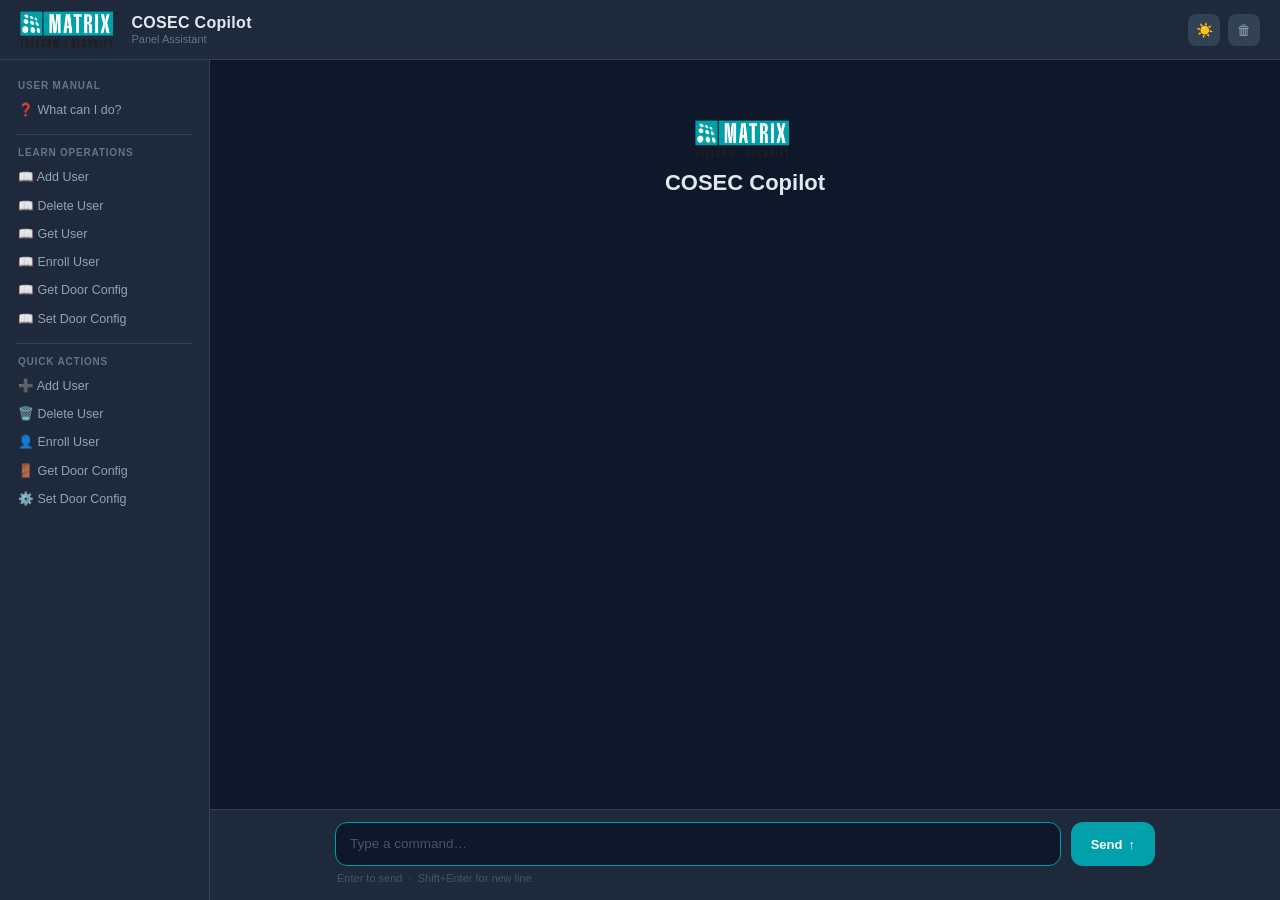
==== commit c04802b2: "add matric details in web" ====
--- a/frontend/index.html
+++ b/frontend/index.html
@@ -3,7 +3,7 @@
 <head>
   <meta charset="UTF-8" />
   <meta name="viewport" content="width=device-width, initial-scale=1.0" />
-  <title>CoSec AI Copilot</title>
+  <title> COSEC Copilot</title>
   <link rel="icon" href="./public/Matrix-ComSec_Logo (1).png" type="image/png">
   <link rel="stylesheet" href="css/app.css?v=7" />
 </head>
@@ -14,8 +14,8 @@
   <div class="header-left">
     <img class="logo-img" src="./public/Matrix-ComSec_Logo (1).png" alt="Matrix ComSec" />
     <div>
-      <div class="header-title">AI Copilot</div>
-      <div class="header-sub">Access Control Assistant</div>
+      <div class="header-title">COSEC Copilot</div>
+      <div class="header-sub">Panel Assistant</div>
     </div>
   </div>
   <div class="header-right">
@@ -47,7 +47,8 @@
       <button class="sb-btn" onclick="sendSuggestion('What is delete user?')">📖 Delete User</button>
       <button class="sb-btn" onclick="sendSuggestion('What is get user?')">📖 Get User</button>
       <button class="sb-btn" onclick="sendSuggestion('What is enroll user?')">📖 Enroll User</button>
-      <button class="sb-btn" onclick="sendSuggestion('What is door configuration?')">📖 Door Config</button>
+      <button class="sb-btn" onclick="sendSuggestion('What is get door configuration?')">📖 Get Door Config</button>
+      <button class="sb-btn" onclick="sendSuggestion('What is set door configuration?')">📖 Set Door Config</button>
     </div>
 
  
@@ -59,8 +60,8 @@
       <button class="sb-btn" onclick="sendSuggestion('Add user Jay with id 101')">➕ Add User</button>
       <button class="sb-btn" onclick="sendSuggestion('Delete user with id 5')">🗑️ Delete User</button>
       <button class="sb-btn" onclick="sendSuggestion('Enroll user 5 on door 1')">👤 Enroll User</button>
-      <button class="sb-btn" onclick="sendSuggestion('Get door configuration with pid 1')">👤 Get Door con User</button>
-      <button class="sb-btn" onclick="sendSuggestion('Set door configuration door name argo and door-type argo face/vega , ip adress 192.168.103.184 and mac address 00:1b:09:16:23:24')">👤 Set Door Config</button>
+      <button class="sb-btn" onclick="sendSuggestion('Get door configuration with pid 1')">🚪 Get Door Config</button>
+      <button class="sb-btn" onclick="sendSuggestion('Set door configuration door name argo and door-type argo face/vega , ip adress 192.168.103.184 and mac address 00:1b:09:16:23:24')">⚙️ Set Door Config</button>
       
     </div>
 
@@ -75,19 +76,8 @@
 
         <!-- Welcome screen (removed by ui.js on first message) -->
         <div class="welcome" id="welcome">
-          <div class="welcome-icon">🔒</div>
-          <div class="welcome-title">CoSec AI Copilot</div>
-          <div class="welcome-desc">
-            Control your COSEC access devices using natural language.
-            Type a command below or use the sidebar for quick access.
-          </div>
-          <div class="chips">
-            <div class="chip" onclick="sendSuggestion('What can I do?')">❓ What can I do?</div>
-            <div class="chip" onclick="sendSuggestion('Add user Jay with id 101')">➕ Add user</div>
-            <div class="chip" onclick="sendSuggestion('Enroll user 5 on door 1')">👤 Enroll user</div>
-            <div class="chip" onclick="sendSuggestion('Get access setting')">🔑 Get access setting</div>
-            <div class="chip" onclick="sendSuggestion('Get panel details')">📊 Panel details</div>
-          </div>
+          <img class="logo-img" src="./public/Matrix-ComSec_Logo (1).png" alt="Matrix ComSec" />
+          <div class="welcome-title">COSEC Copilot</div>
         </div>
 
       </div>
@@ -104,7 +94,7 @@
             <textarea
               id="inputBox"
               rows="1"
-              placeholder="Type a command…  e.g. 'Add user Jay with id 101'"
+              placeholder="Type a command…"
               onkeydown="handleKey(event)"
               oninput="resize(this)"
             ></textarea>
--- a/frontend/css/app.css
+++ b/frontend/css/app.css
@@ -209,6 +209,7 @@
 }
 
 .welcome-icon  { font-size: 52px; line-height: 1; margin-bottom: 4px; }
+.welcome-side-logo { width: 80px; height: 80px; object-fit: contain; margin-bottom: 4px; }
 .welcome-title { font-size: 22px; font-weight: 700; color: var(--text); }
 .welcome-desc  { font-size: 13px; color: var(--subtle); max-width: 380px; line-height: 1.6; }
 
@@ -244,8 +245,15 @@
   justify-content: center; font-size: 15px; font-weight: 700;
   align-self: flex-end;
 }
-.av.bot  { background: linear-gradient(135deg, var(--primary), #8b5cf6); box-shadow: 0 2px 6px var(--primary-glow); }
+.av.bot  { background: #fff; box-shadow: 0 2px 6px var(--primary-glow); overflow: hidden; }
 .av.user { background: var(--border); color: var(--text-dim); font-size: 12px; }
+
+.av-img {
+  width: 100%;
+  height: 100%;
+  object-fit: contain;
+  display: block;
+}
 
 .msg-body { display: flex; flex-direction: column; gap: 3px; min-width: 0; }
 
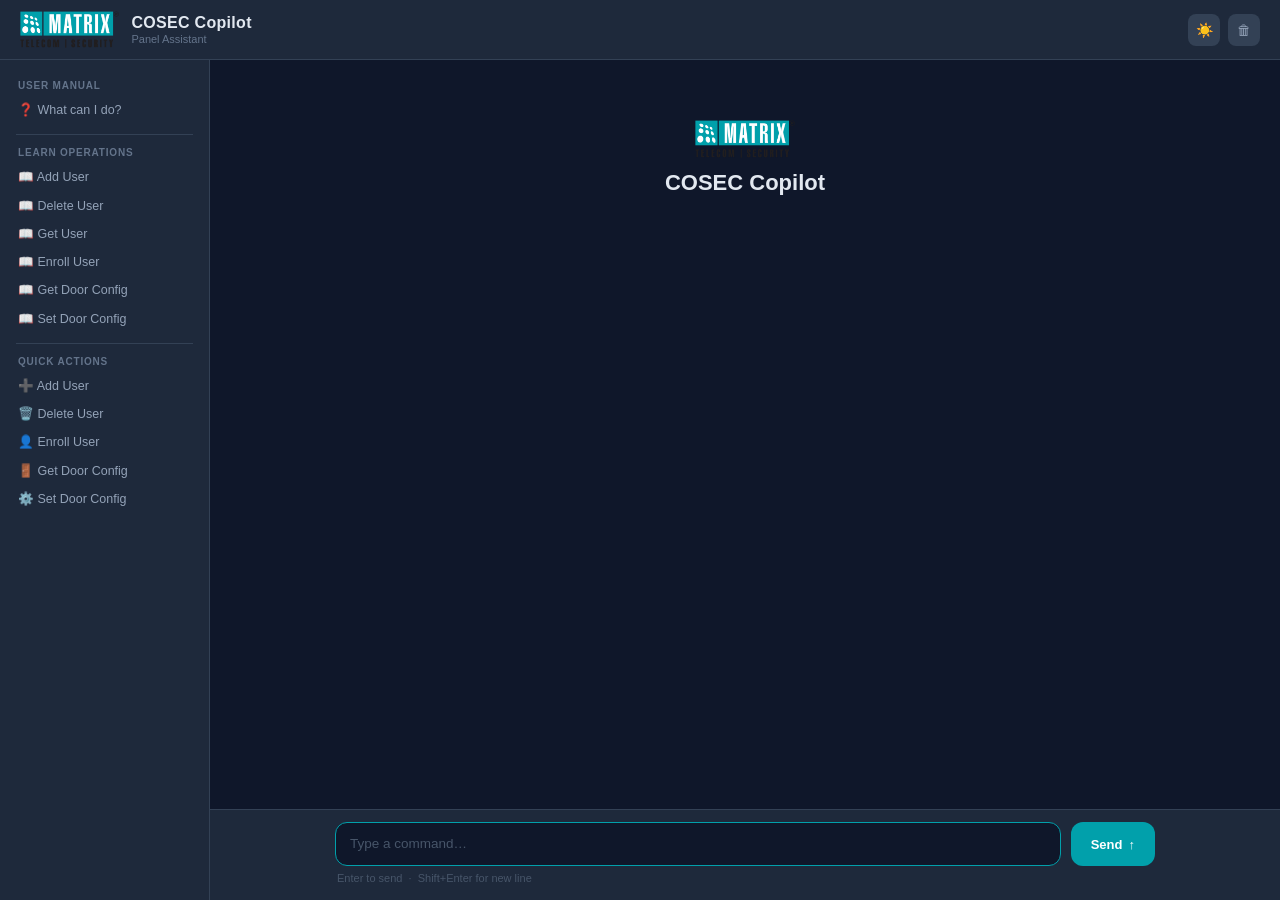
==== commit d00abe1d: "add error response mapping details" ====
--- a/frontend/index.html
+++ b/frontend/index.html
@@ -114,9 +114,10 @@
 
 </div><!-- /.main-area -->
 
-<!-- Load order matters: config → api → ui → app -->
+<!-- Load order matters: config → api → response_codes → ui → app -->
 <script src="js/config.js?v=7"></script>
 <script src="js/api.js?v=7"></script>
+<script src="js/response_codes.js?v=7"></script>
 <script src="js/ui.js?v=7"></script>
 <script src="js/app.js?v=7"></script>
 
--- a/frontend/css/app.css
+++ b/frontend/css/app.css
@@ -521,6 +521,74 @@
   color: var(--muted);
 }
 
+/* ── Response Code result (real API) ── */
+.rc-row {
+  display: flex;
+  align-items: center;
+  gap: 7px;
+  margin-top: 8px;
+  padding: 7px 11px;
+  border-radius: 7px;
+  font-size: 12.5px;
+  white-space: normal;
+  line-height: 1.4;
+}
+
+.rc-row.rc-ok {
+  background: rgba(34,197,94,.1);
+  border: 1px solid rgba(34,197,94,.3);
+  color: var(--green);
+}
+
+.rc-row.rc-unknown {
+  background: rgba(100,116,139,.08);
+  border: 1px solid var(--border);
+  color: var(--text-dim);
+}
+
+.rc-tick { font-weight: 700; font-size: 13px; }
+
+.rc-err-box {
+  margin-top: 8px;
+  border-radius: 8px;
+  border: 1px solid rgba(239,68,68,.45);
+  background: rgba(239,68,68,.07);
+  white-space: normal;
+  overflow: hidden;
+}
+
+.rc-err-header {
+  padding: 9px 12px;
+  display: flex;
+  align-items: flex-start;
+  gap: 12px;
+  flex-wrap: wrap;
+}
+
+.rc-code {
+  font-family: 'SF Mono', 'Fira Code', 'Courier New', monospace;
+  font-size: 11.5px;
+  font-weight: 700;
+  color: var(--red);
+  flex-shrink: 0;
+  padding-top: 1px;
+}
+
+.rc-desc {
+  font-size: 12.5px;
+  color: var(--text);
+  line-height: 1.45;
+}
+
+/* Inline RC result inside mock dev panel */
+.resp-rc {
+  padding: 0 10px 2px;
+}
+.resp-rc .rc-row,
+.resp-rc .rc-err-box {
+  margin-top: 6px;
+}
+
 /* ── Chatbot help card ── */
 .ch-card {
   display: flex;
